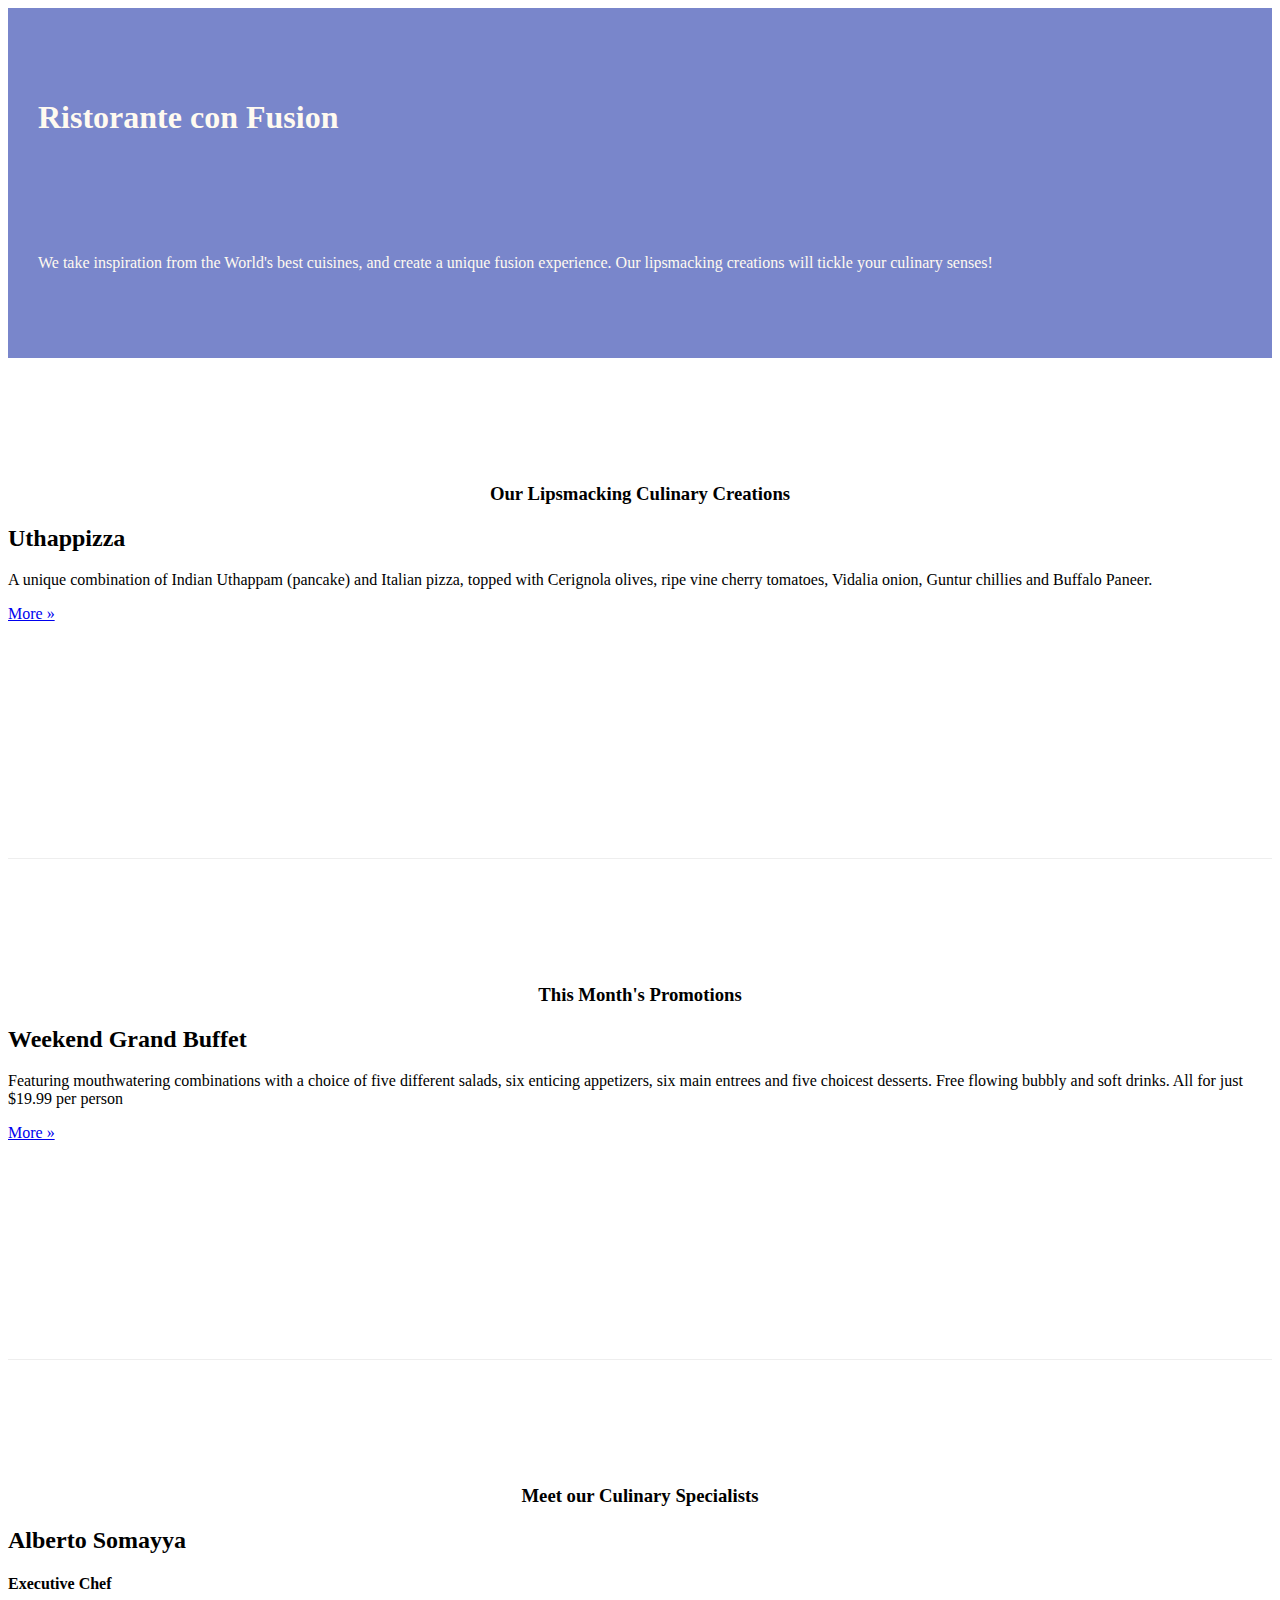
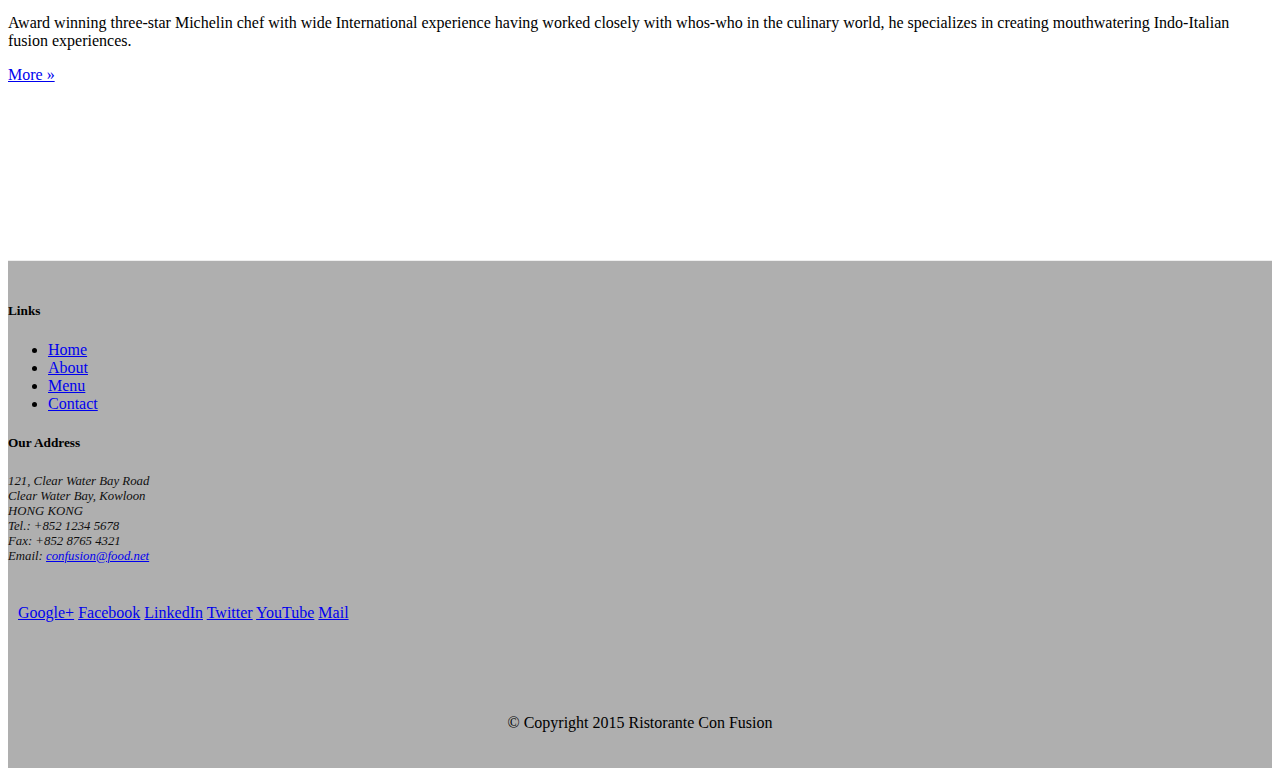
==== index.html @ 345f94f3 "Responsive Design and Bootstrap Grid System" ====
<!DOCTYPE html>
<html lang="en">

<head>
    <meta charset="utf-8">
    <meta http-equiv="X-UA-Compatible" content="IE=edge">
    <meta name="viewport" content="width=device-width, initial-scale=1">
    <!-- The above 3 meta tags *must* come first in the head; any other head 
         content must come *after* these tags -->
    <title>Ristorante Con Fusion</title>
        <!-- Bootstrap -->
    <!--<link href="css/bootstrap.min.css" rel="stylesheet"-->
    <!--link href="css/bootstrap-theme.min.css" rel="stylesheet"-->
    <link rel="stylesheet" href="https://stackpath.bootstrapcdn.com/bootstrap/4.2.1/css/bootstrap.min.css" integrity="sha384-GJzZqFGwb1QTTN6wy59ffF1BuGJpLSa9DkKMp0DgiMDm4iYMj70gZWKYbI706tWS" crossorigin="anonymous">
    <!-- jQuery library -->
    <script src="https://code.jquery.com/jquery-3.3.1.slim.min.js" integrity="sha384-q8i/X+965DzO0rT7abK41JStQIAqVgRVzpbzo5smXKp4YfRvH+8abtTE1Pi6jizo" crossorigin="anonymous"></script>
    <!-- Popper JS -->
    <script src="https://cdnjs.cloudflare.com/ajax/libs/popper.js/1.14.6/umd/popper.min.js" integrity="sha384-wHAiFfRlMFy6i5SRaxvfOCifBUQy1xHdJ/yoi7FRNXMRBu5WHdZYu1hA6ZOblgut" crossorigin="anonymous"></script>
    <!-- Latest compiled Javascript --> 
    <script src="https://stackpath.bootstrapcdn.com/bootstrap/4.2.1/js/bootstrap.min.js" integrity="sha384-B0UglyR+jN6CkvvICOB2joaf5I4l3gm9GU6Hc1og6Ls7i6U/mkkaduKaBhlAXv9k" crossorigin="anonymous"></script>
    <!-- Custom CSS -->
    <link href="css/mystyles.css" rel="stylesheet">
</head>

<body>

    <header class="jumbotron">

        <!-- Main component for a primary marketing message or call to action -->

        <div class="container">
            <div class="row row-header">
                <div class="col-xs-12 col-sm-8">
                    <h1>Ristorante con Fusion</h1>
                    <p style="padding:40px;"></p>
                    <p>We take inspiration from the World's best cuisines, and create a unique fusion experience. Our lipsmacking creations will tickle your culinary senses!</p>
                </div>
                <div class="col-xs-12 col-sm-4">
                </div>
            </div>
        </div>
    </header>

    <div class="container">
        <div class="row row-content">
            <div class="col-xs-12 col-sm-3 col order-12">
                <p style="padding:20px;"></p>
                <h3 align=center>Our Lipsmacking Culinary Creations</h3>
            </div>
            <div class="col-xs-12 col-sm-9 col order-1">
                <h2>Uthappizza</h2>
                <p>A unique combination of Indian Uthappam (pancake) and Italian pizza, topped with Cerignola olives, ripe vine cherry tomatoes, Vidalia onion, Guntur chillies and Buffalo Paneer.</p>
                <p><a  href="#">More &raquo;</a></p>
            </div>
        </div>

            <div class="row row-content">
                <div class="col-xs-12 col-sm-4">
                <p style="padding:20px;"></p>
                <h3 align=center>This Month's Promotions</h3>
            </div>
            <div class="col-xs-12 col-sm-8">
                <h2>Weekend Grand Buffet</h2>
                <p>Featuring mouthwatering combinations with a choice of five different salads, six enticing appetizers, six main entrees and five choicest desserts. Free flowing bubbly and soft drinks. All for just $19.99 per person </p>
                <p><a href="#">More &raquo;</a></p>
            </div>
        </div>
        
        
        <div class="row row-content">
            <div class="col-xs-12 col-sm-3 col order-last">
                <p style="padding:20px;"></p>
                <h3 align=center>Meet our Culinary Specialists</h3>
            </div>
            <div class="col-xs-12 col-sm-9 col order-first">
                <h2>Alberto Somayya</h2>
                <h4>Executive Chef</h4>
                <p>Award winning three-star Michelin chef with wide International experience having worked closely with whos-who in the culinary world, he specializes in creating mouthwatering Indo-Italian fusion experiences. </p>
                <p><a href="#">More &raquo;</a></p>
            </div>
        </div>
    </div>

    <footer class="row-footer">
        <div class="container">
            <div class="row">             
                <div class="col-xs-5 offset-xs-1 col-sm-2 offset-sm-1">
                    <h5>Links</h5>
                    <ul class="list-unstyled">
                        <li><a href="#">Home</a></li>
                        <li><a href="#">About</a></li>
                        <li><a href="#">Menu</a></li>
                        <li><a href="#">Contact</a></li>
                    </ul>
                </div>
                <div class="col-xs-6 col-sm-5">
                    <h5>Our Address</h5>
                    <address>
		              121, Clear Water Bay Road<br>
		              Clear Water Bay, Kowloon<br>
		              HONG KONG<br>
		              Tel.: +852 1234 5678<br>
		              Fax: +852 8765 4321<br>
		              Email: <a href="mailto:confusion@food.net">confusion@food.net</a>
		           </address>
                </div>
                <div class="col-xs-12 col-sm-4">
                    <div style="padding: 40px 10px;">
                        <a href="http://google.com/+">Google+</a>
                        <a href="http://www.facebook.com/profile.php?id=">Facebook</a>
                        <a href="http://www.linkedin.com/in/">LinkedIn</a>
                        <a href="http://twitter.com/">Twitter</a>
                        <a href="http://youtube.com/">YouTube</a>
                        <a href="mailto:">Mail</a>
                    </div>
                </div>
                <div class="col-xs-12">
                    <p style="padding:10px;"></p>
                    <p align=center>© Copyright 2015 Ristorante Con Fusion</p>
                </div>
            </div>
        </div>
    </footer>
 <!-- jQuery (necessary for Bootstrap's JavaScript plugins) -->
    <!--<script src="https://ajax.googleapis.com/ajax/libs/jquery/1.11.3/jquery.min.js"></script-->
    <!-- Include all compiled plugins (below), or include individual files as needed -->
    <!--<script src="js/bootstrap.min.js"></script-->
</body>

</html>
---- css/mystyles.css ----
.row-header {
    margin: 0px auto;
    padding: 0px auto;
}

.row-content {
    margin: 0px auto;
    padding: 50px 0px 50px 0px;
    border-bottom: 1px ridge;
    min-height: 400px;
}

.row-footer {
    background-color: #AfAfAf;
    margin: 0px auto;
    padding: 20px 0px 20px 0px;
}

.jumbotron {
    padding: 70px 30px 70px 30px;
    margin: 0px auto;
    background: #7986CB;
    color: floralwhite;
}

address {
    font-size: 80%;
    margin: 0px;
    color: #0f0f0f;
}
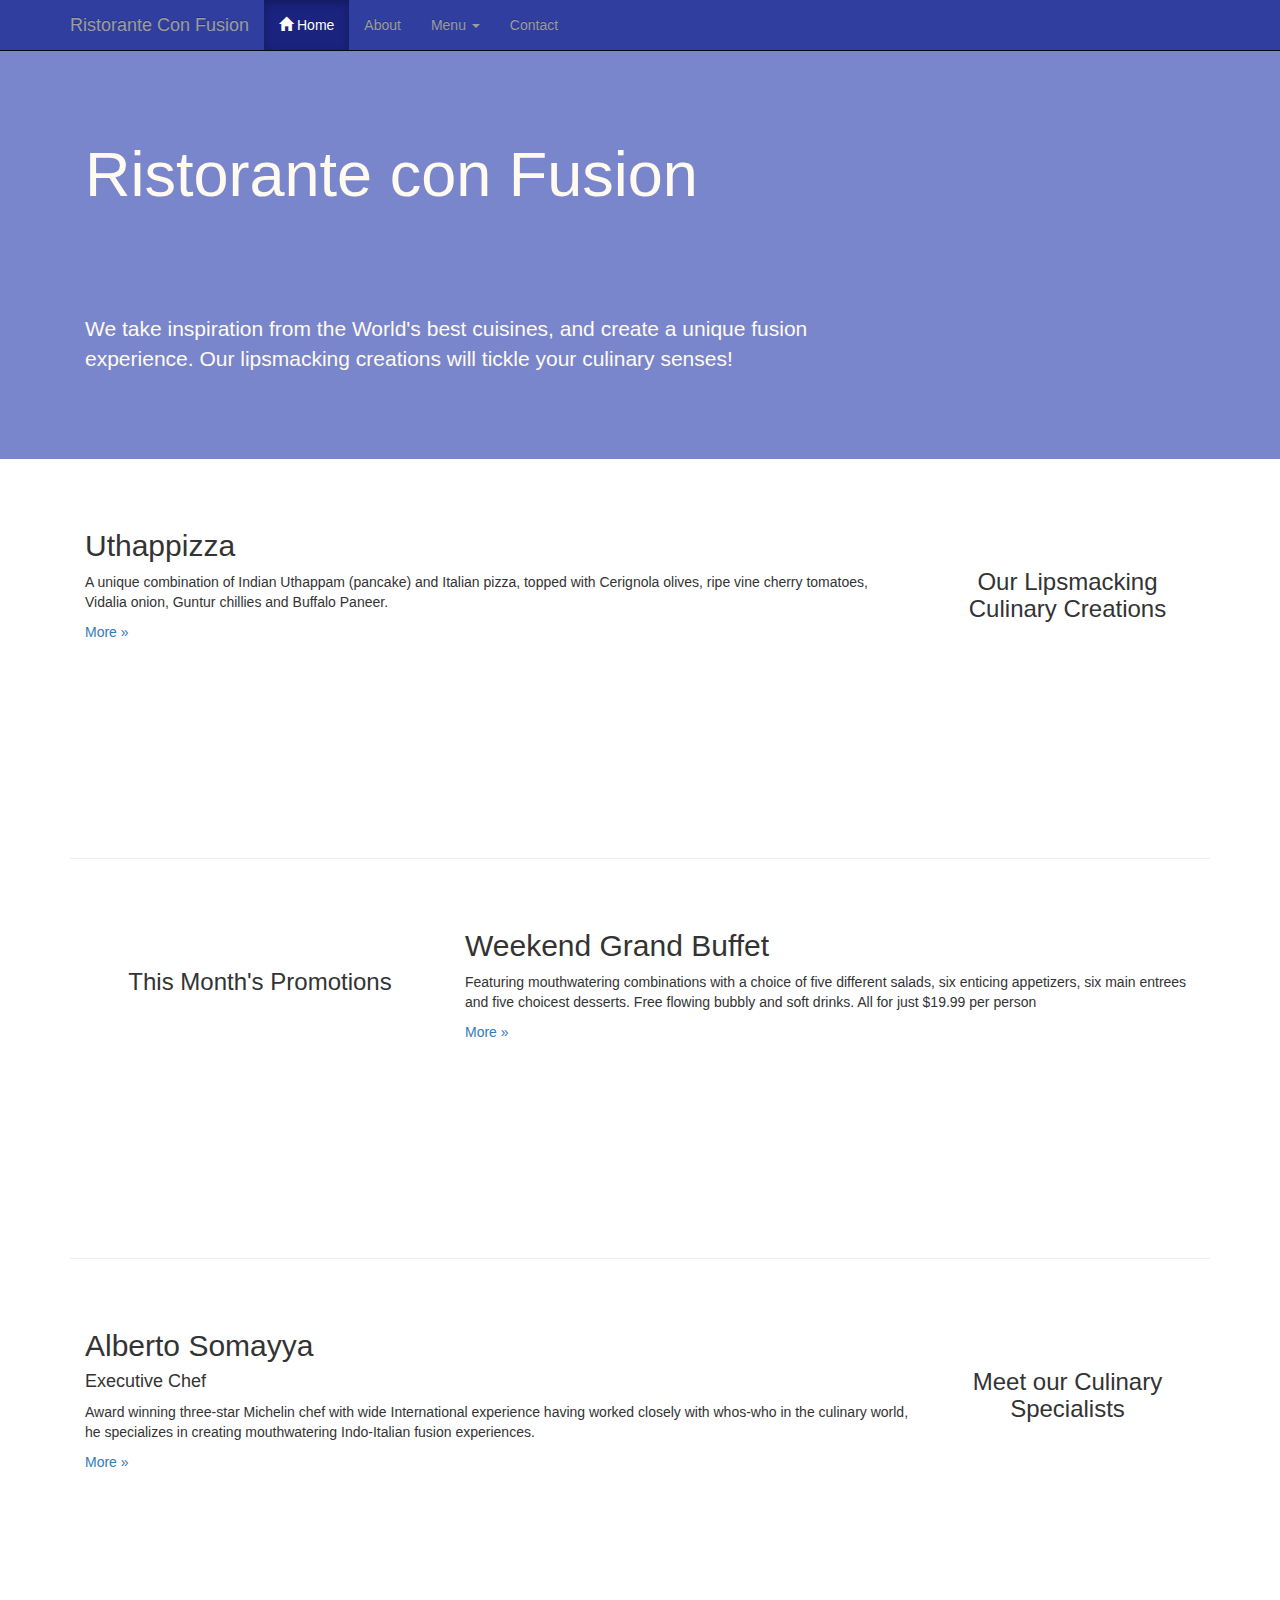
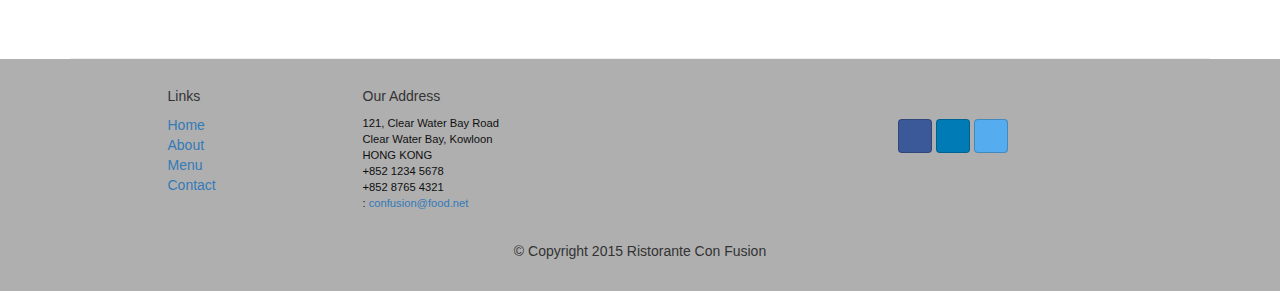
==== commit 19a98a86: "Navbar + Bootstrap versie3.3.7" ====
--- a/index.html
+++ b/index.html
@@ -9,21 +9,58 @@
          content must come *after* these tags -->
     <title>Ristorante Con Fusion</title>
         <!-- Bootstrap -->
-    <!--<link href="css/bootstrap.min.css" rel="stylesheet"-->
-    <!--link href="css/bootstrap-theme.min.css" rel="stylesheet"-->
-    <link rel="stylesheet" href="https://stackpath.bootstrapcdn.com/bootstrap/4.2.1/css/bootstrap.min.css" integrity="sha384-GJzZqFGwb1QTTN6wy59ffF1BuGJpLSa9DkKMp0DgiMDm4iYMj70gZWKYbI706tWS" crossorigin="anonymous">
-    <!-- jQuery library -->
-    <script src="https://code.jquery.com/jquery-3.3.1.slim.min.js" integrity="sha384-q8i/X+965DzO0rT7abK41JStQIAqVgRVzpbzo5smXKp4YfRvH+8abtTE1Pi6jizo" crossorigin="anonymous"></script>
-    <!-- Popper JS -->
-    <script src="https://cdnjs.cloudflare.com/ajax/libs/popper.js/1.14.6/umd/popper.min.js" integrity="sha384-wHAiFfRlMFy6i5SRaxvfOCifBUQy1xHdJ/yoi7FRNXMRBu5WHdZYu1hA6ZOblgut" crossorigin="anonymous"></script>
-    <!-- Latest compiled Javascript --> 
-    <script src="https://stackpath.bootstrapcdn.com/bootstrap/4.2.1/js/bootstrap.min.js" integrity="sha384-B0UglyR+jN6CkvvICOB2joaf5I4l3gm9GU6Hc1og6Ls7i6U/mkkaduKaBhlAXv9k" crossorigin="anonymous"></script>
+    <link href="css/bootstrap.min.css" rel="stylesheet">
+    <link href="css/bootstrap-theme.min.css" rel="stylesheet">
+     <!-- HTML5 shim and Respond.js for IE8 support of HTML5 elements and media queries -->
+    <!-- WARNING: Respond.js doesn't work if you view the page via file:// -->
+    <!--[if lt IE 9]>
+      <script src="https://oss.maxcdn.com/html5shiv/3.7.2/html5shiv.min.js"></script>
+      <script src="https://oss.maxcdn.com/respond/1.4.2/respond.min.js"></script>
+    <![endif]-->
+    
+    <!-- Font-Awesome -->
+    <link rel="stylesheet" href="https://use.fontawesome.com/releases/v5.6.3/css/all.css" integrity="sha384-UHRtZLI+pbxtHCWp1t77Bi1L4ZtiqrqD80Kn4Z8NTSRyMA2Fd33n5dQ8lWUE00s/" crossorigin="anonymous">
+    <!-- Bootstrap Social CSS -->
+    <link href="css/bootstrap-social.css" rel="stylesheet">
     <!-- Custom CSS -->
     <link href="css/mystyles.css" rel="stylesheet">
 </head>
 
 <body>
-
+<nav class="navbar navbar-inverse navbar-fixed-top" role="navigation">
+    <div class="container">
+       <div class="navbar-header">
+                <button type="button" class="navbar-toggle collapsed" data-toggle="collapse" data-target="#navbar" aria-expanded="false" aria-controls="navbar">
+                        <span class="sr-only">Toggle navigation</span>
+                        <span class="icon-bar"></span>
+                        <span class="icon-bar"></span>
+                        <span class="icon-bar"></span>
+                </button>
+                    <a class="navbar-brand" href="#">Ristorante Con Fusion</a>
+                </div> 
+    
+        <div id="navbar" class="navbar-collapse collapse">        
+        <ul class="nav navbar-nav">
+                    <li class="active"><a href="#"><span class="glyphicon glyphicon-home" aria-hidden="true"></span> Home</a></li>
+                    <li><a href="#">About</a></li>
+                    <li class="dropdown"><a href="#" class="dropdown-toggle" data-toggle="dropdown" role="button" aria-hashpopup="true" aria-expanded="false">Menu <span class="caret"></span></a>
+                    <ul class="dropdown-menu">
+                       <li><a href="#">Appetizers</a></li>
+                            <li><a href="#">Main Courses</a></li>
+                            <li><a href="#">Desserts</a></li>
+                            <li><a href="#">Drinks</a></li>
+                            <li role="separator" class="divider"></li>
+                            <li class="dropdown-header">Specials</li>
+                            <li><a href="#">Lunch Buffet</a></li>
+                            <li><a href="#">Weekend Brunch</a></li>  
+                        </ul>
+            </li>
+                    <li><a href="#">Contact</a></li>
+                </ul>
+        </div>
+    </div>
+    </nav>
+    
     <header class="jumbotron">
 
         <!-- Main component for a primary marketing message or call to action -->
@@ -43,11 +80,11 @@
 
     <div class="container">
         <div class="row row-content">
-            <div class="col-xs-12 col-sm-3 col order-12">
+            <div class="col-xs-12 col-sm-3 col-sm-push-9">
                 <p style="padding:20px;"></p>
                 <h3 align=center>Our Lipsmacking Culinary Creations</h3>
             </div>
-            <div class="col-xs-12 col-sm-9 col order-1">
+            <div class="col-xs-12 col-sm-9 col-sm-pull-3">
                 <h2>Uthappizza</h2>
                 <p>A unique combination of Indian Uthappam (pancake) and Italian pizza, topped with Cerignola olives, ripe vine cherry tomatoes, Vidalia onion, Guntur chillies and Buffalo Paneer.</p>
                 <p><a  href="#">More &raquo;</a></p>
@@ -68,11 +105,11 @@
         
         
         <div class="row row-content">
-            <div class="col-xs-12 col-sm-3 col order-last">
+            <div class="col-xs-12 col-sm-3 col-sm-push-9">
                 <p style="padding:20px;"></p>
                 <h3 align=center>Meet our Culinary Specialists</h3>
             </div>
-            <div class="col-xs-12 col-sm-9 col order-first">
+            <div class="col-xs-12 col-sm-9 col-sm-pull-3">
                 <h2>Alberto Somayya</h2>
                 <h4>Executive Chef</h4>
                 <p>Award winning three-star Michelin chef with wide International experience having worked closely with whos-who in the culinary world, he specializes in creating mouthwatering Indo-Italian fusion experiences. </p>
@@ -84,7 +121,7 @@
     <footer class="row-footer">
         <div class="container">
             <div class="row">             
-                <div class="col-xs-5 offset-xs-1 col-sm-2 offset-sm-1">
+                <div class="col-xs-5 col-xs-offset-1 col-sm-2 col-sm-offset-1">
                     <h5>Links</h5>
                     <ul class="list-unstyled">
                         <li><a href="#">Home</a></li>
@@ -99,19 +136,19 @@
 		              121, Clear Water Bay Road<br>
 		              Clear Water Bay, Kowloon<br>
 		              HONG KONG<br>
-		              Tel.: +852 1234 5678<br>
-		              Fax: +852 8765 4321<br>
-		              Email: <a href="mailto:confusion@food.net">confusion@food.net</a>
+		              <i class="fa fa-phone"></i> +852 1234 5678<br>
+		              <i class="fa fa-fax"></i> +852 8765 4321<br>
+		              <i class="fa fa-envelope"></i>: <a href="mailto:confusion@food.net">confusion@food.net</a>
 		           </address>
                 </div>
                 <div class="col-xs-12 col-sm-4">
-                    <div style="padding: 40px 10px;">
-                        <a href="http://google.com/+">Google+</a>
-                        <a href="http://www.facebook.com/profile.php?id=">Facebook</a>
-                        <a href="http://www.linkedin.com/in/">LinkedIn</a>
-                        <a href="http://twitter.com/">Twitter</a>
-                        <a href="http://youtube.com/">YouTube</a>
-                        <a href="mailto:">Mail</a>
+                    <div class="navbar-nav" style="padding: 40px 10px;">
+                        <a class="btn btn-social-icon btn-google-plus" href="http://google.com/+"><i class="fab fa-google-plus"></i></a>
+                        <a class="btn btn-social-icon btn-facebook" href="http://www.facebook.com/profile.php?id="><i class="fab fa-facebook"></i></a>
+                        <a class="btn btn-social-icon btn-linkedin" href="http://www.linkedin.com/in/"><i class="fab fa-linkedin"></i></a>
+                        <a class="btn btn-social-icon btn-twitter" href="http://twitter.com/"><i class="fab fa-twitter"></i></a>
+                        <a class="btn btn-social-icon btn-youtube" href="http://youtube.com/"><i class="fab fa-youtube"></i></a>
+                        <a class="btn btn-social-icon" href="mailto:"><i class="far fa-envelope-open"></i></a>
                     </div>
                 </div>
                 <div class="col-xs-12">
@@ -122,9 +159,9 @@
         </div>
     </footer>
  <!-- jQuery (necessary for Bootstrap's JavaScript plugins) -->
-    <!--<script src="https://ajax.googleapis.com/ajax/libs/jquery/1.11.3/jquery.min.js"></script-->
+    <script src="https://ajax.googleapis.com/ajax/libs/jquery/1.11.3/jquery.min.js"></script>
     <!-- Include all compiled plugins (below), or include individual files as needed -->
-    <!--<script src="js/bootstrap.min.js"></script-->
+    <script src="js/bootstrap.min.js"></script>
 </body>
 
 </html>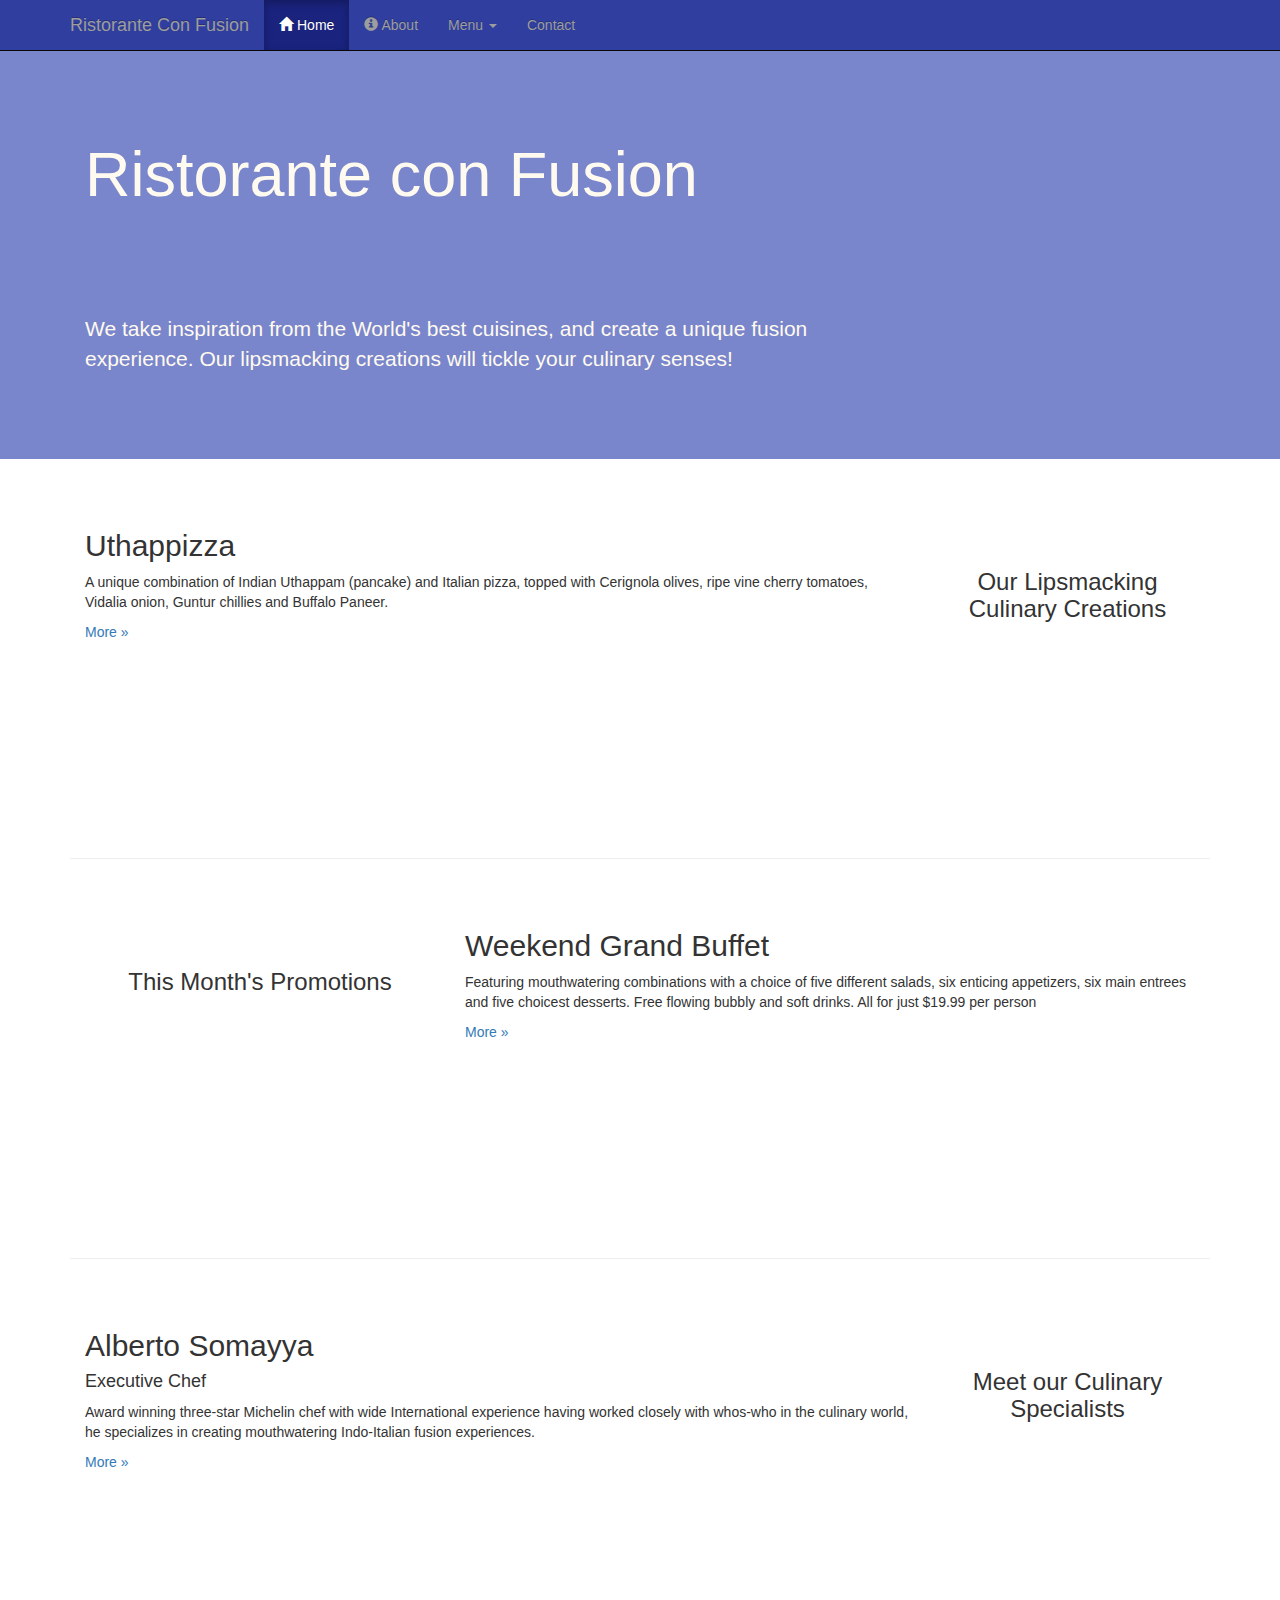
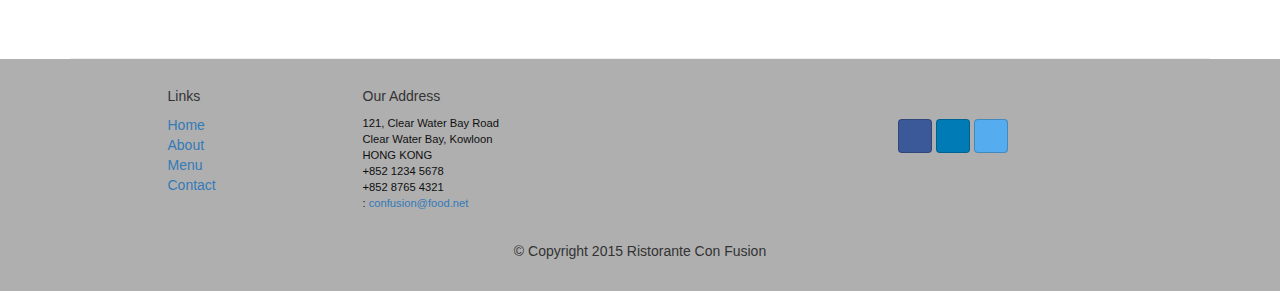
==== commit f8498fa0: "Breadcrumbs" ====
--- a/index.html
+++ b/index.html
@@ -41,8 +41,8 @@
     
         <div id="navbar" class="navbar-collapse collapse">        
         <ul class="nav navbar-nav">
-                    <li class="active"><a href="#"><span class="glyphicon glyphicon-home" aria-hidden="true"></span> Home</a></li>
-                    <li><a href="#">About</a></li>
+                    <li class="active"><a href="index.html"><span class="glyphicon glyphicon-home" aria-hidden="true"></span> Home</a></li>
+                    <li><a href="aboutus.html"><span class="glyphicon glyphicon-info-sign" aria-hidden="true"></span> About</a></li>
                     <li class="dropdown"><a href="#" class="dropdown-toggle" data-toggle="dropdown" role="button" aria-hashpopup="true" aria-expanded="false">Menu <span class="caret"></span></a>
                     <ul class="dropdown-menu">
                        <li><a href="#">Appetizers</a></li>
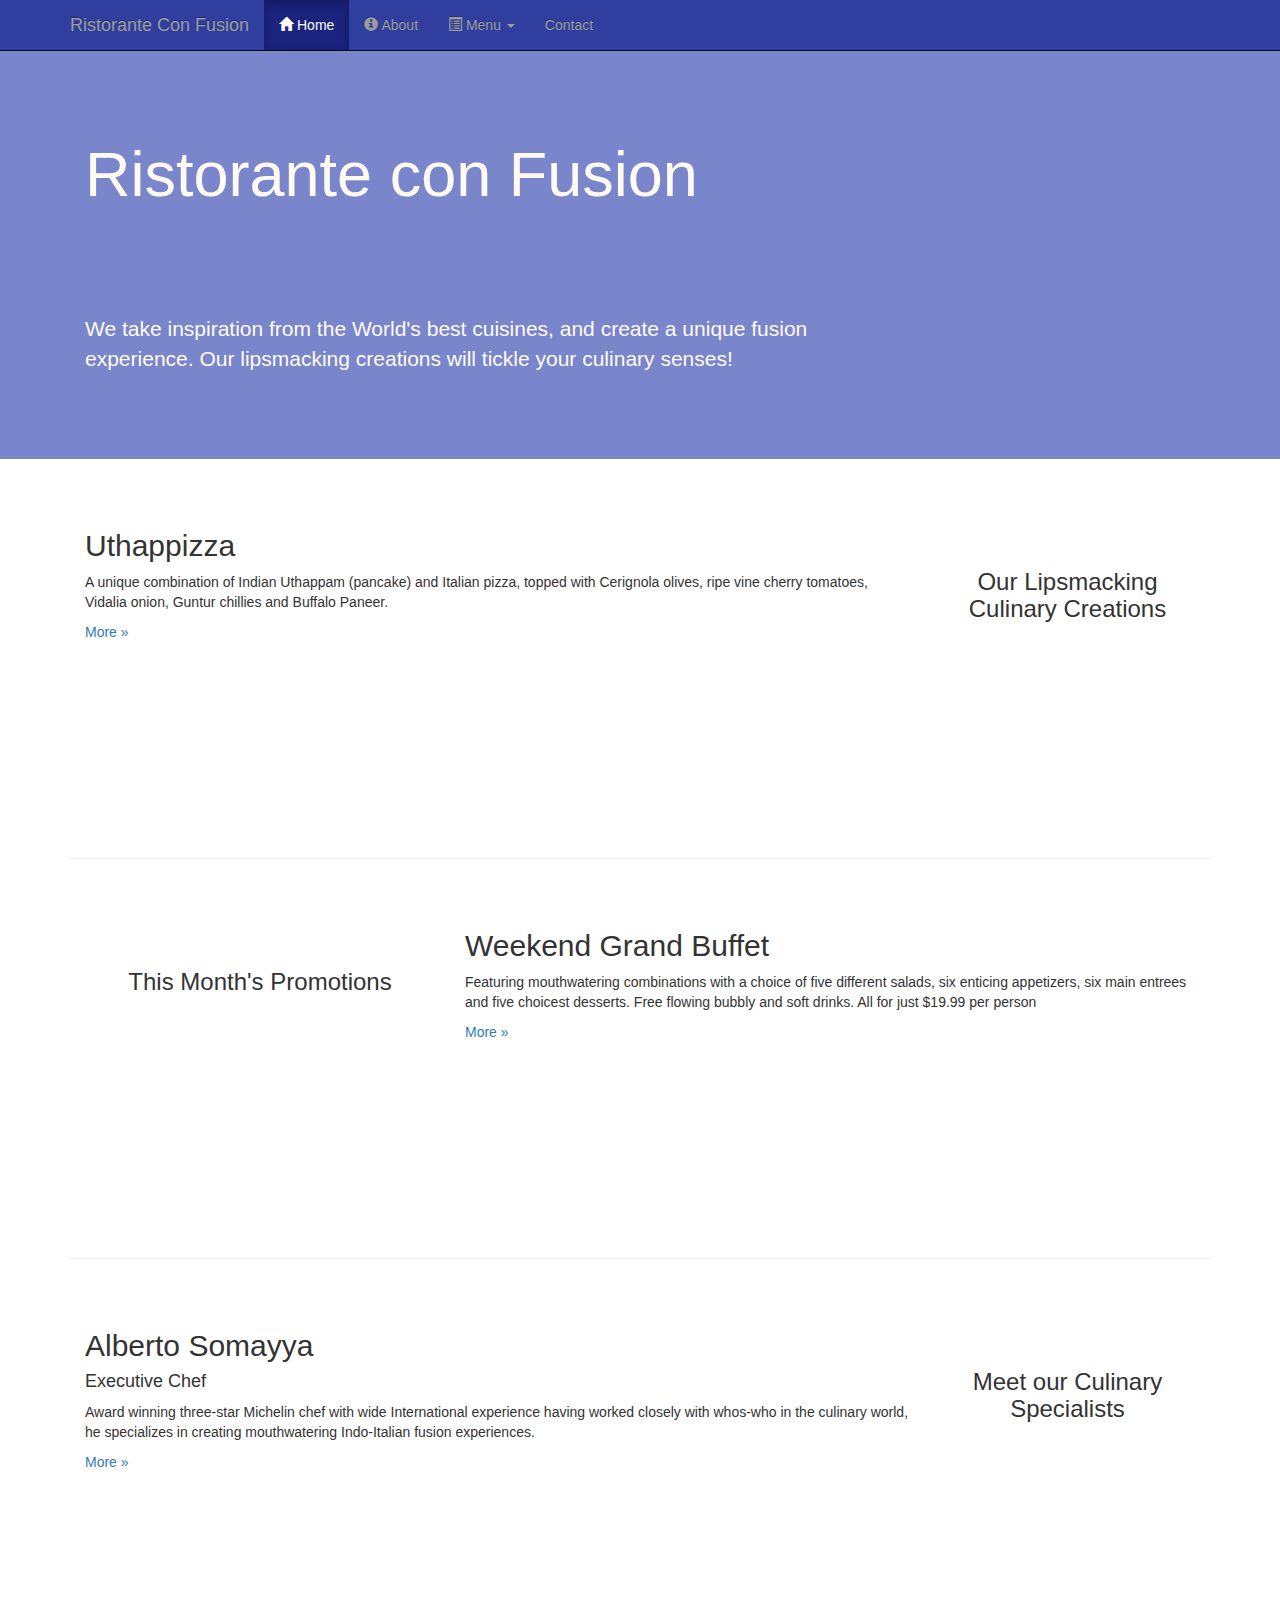
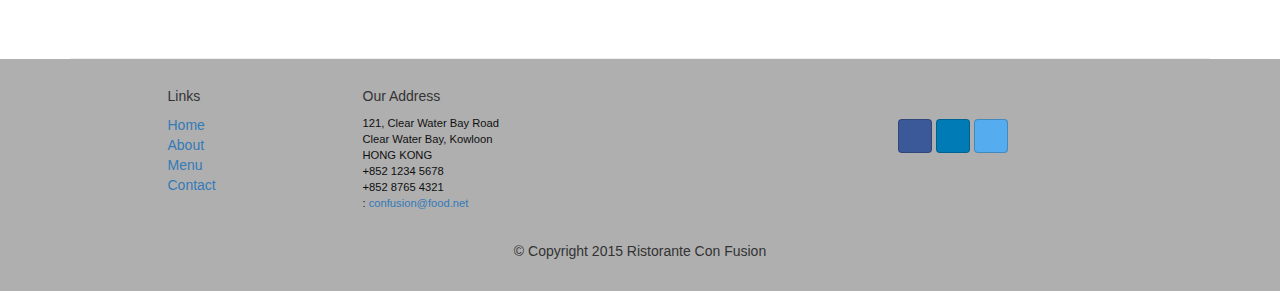
==== commit 248e597e: "Buttons and Forms" ====
--- a/index.html
+++ b/index.html
@@ -43,7 +43,7 @@
         <ul class="nav navbar-nav">
                     <li class="active"><a href="index.html"><span class="glyphicon glyphicon-home" aria-hidden="true"></span> Home</a></li>
                     <li><a href="aboutus.html"><span class="glyphicon glyphicon-info-sign" aria-hidden="true"></span> About</a></li>
-                    <li class="dropdown"><a href="#" class="dropdown-toggle" data-toggle="dropdown" role="button" aria-hashpopup="true" aria-expanded="false">Menu <span class="caret"></span></a>
+                    <li class="dropdown"><a href="#" class="dropdown-toggle" data-toggle="dropdown" role="button" aria-hashpopup="true" aria-expanded="false"><span class="glyphicon glyphicon-list-alt" aria-hidden="true"></span> Menu <span class="caret"></span></a>
                     <ul class="dropdown-menu">
                        <li><a href="#">Appetizers</a></li>
                             <li><a href="#">Main Courses</a></li>
@@ -55,7 +55,7 @@
                             <li><a href="#">Weekend Brunch</a></li>  
                         </ul>
             </li>
-                    <li><a href="#">Contact</a></li>
+                    <li><a href="contactus.html"><i class="far fa-envelope-open" aria-hidden="true"></i> Contact</a></li>
                 </ul>
         </div>
     </div>
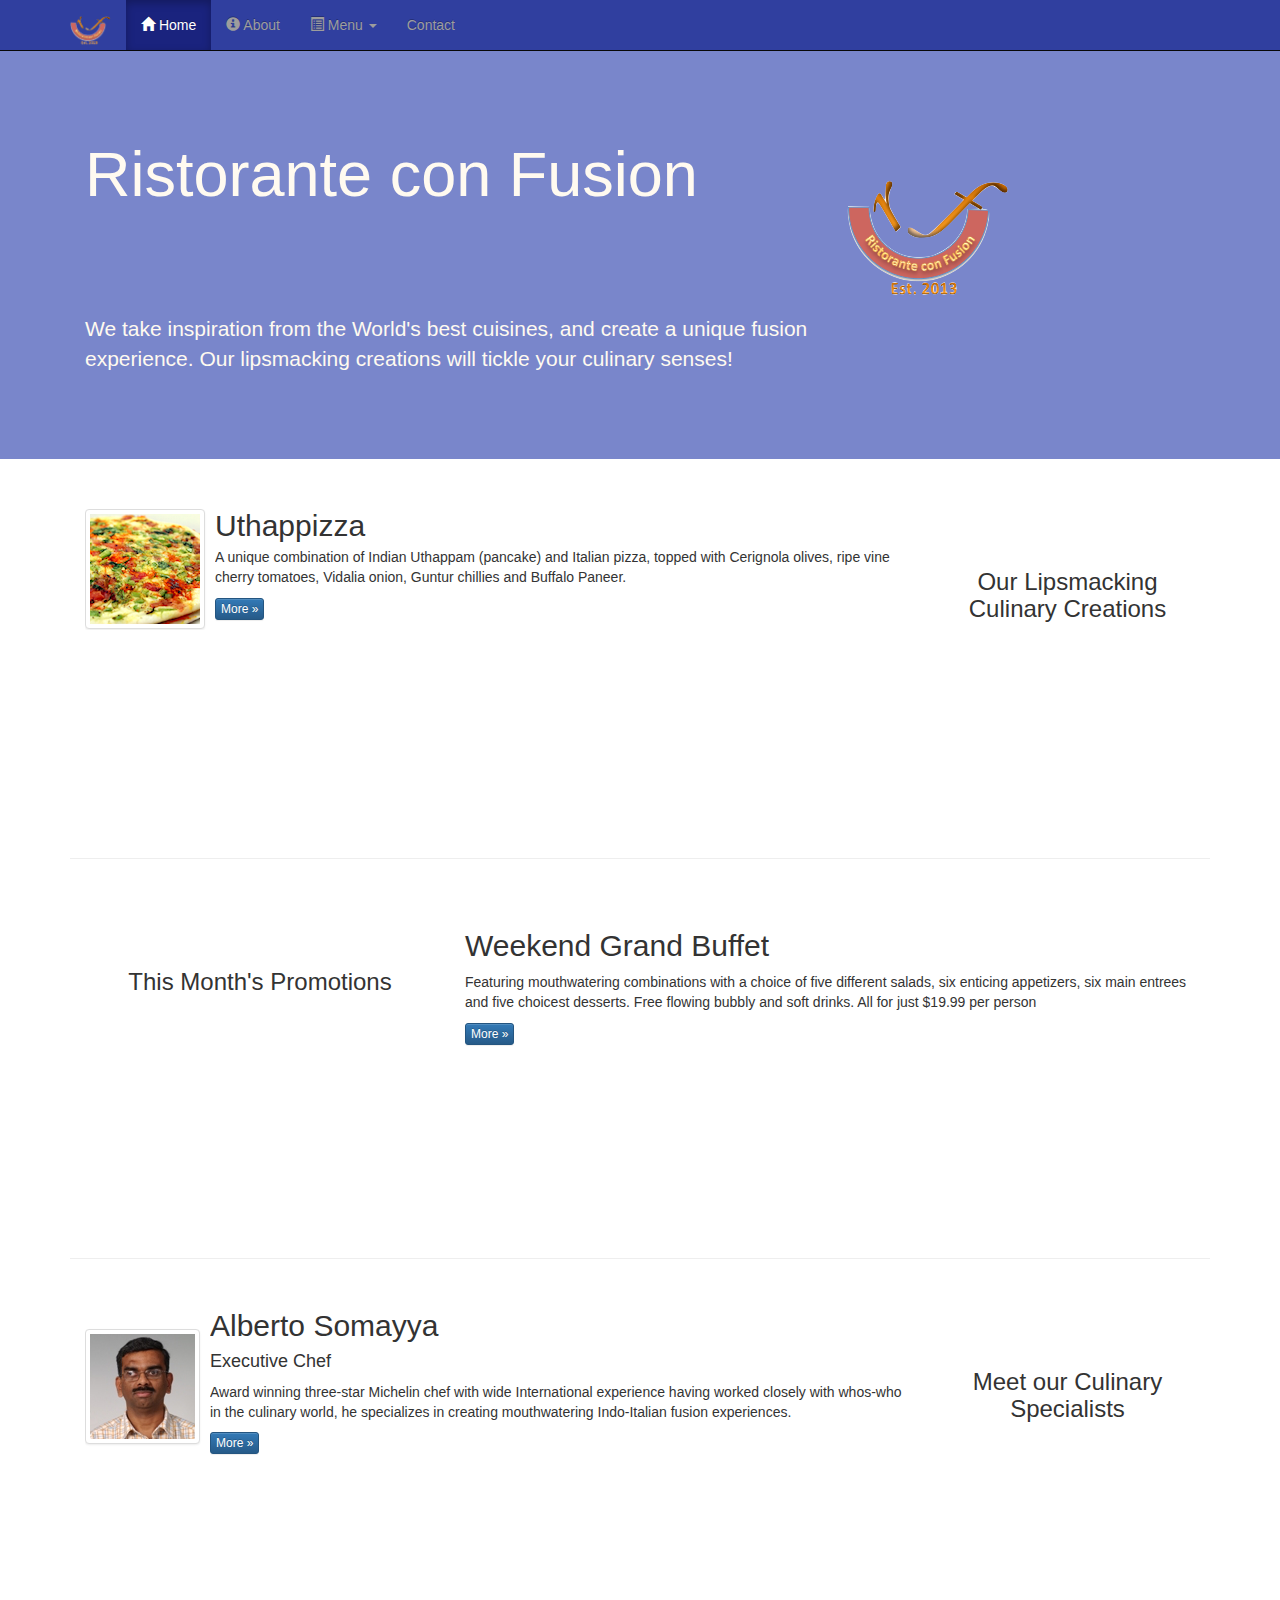
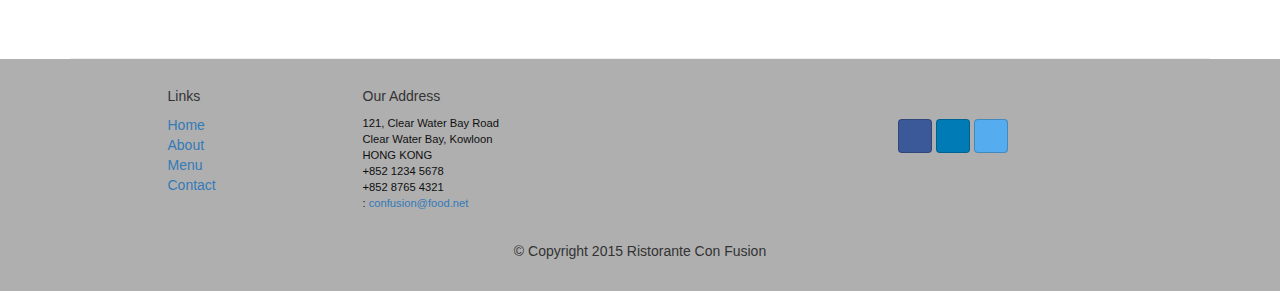
==== commit d23bbab1: "Images and Media" ====
--- a/index.html
+++ b/index.html
@@ -36,7 +36,7 @@
                         <span class="icon-bar"></span>
                         <span class="icon-bar"></span>
                 </button>
-                    <a class="navbar-brand" href="#">Ristorante Con Fusion</a>
+                    <a class="navbar-brand" href="index.html"><img src="img/logo.png" height=30 width=41></a>
                 </div> 
     
         <div id="navbar" class="navbar-collapse collapse">        
@@ -72,7 +72,9 @@
                     <p style="padding:40px;"></p>
                     <p>We take inspiration from the World's best cuisines, and create a unique fusion experience. Our lipsmacking creations will tickle your culinary senses!</p>
                 </div>
-                <div class="col-xs-12 col-sm-4">
+                <div class="col-xs-12 col-sm-2">
+                    <p style="padding:20px;"></p>
+                    <img src="img/logo.png" class="img=responsive">
                 </div>
             </div>
         </div>
@@ -85,12 +87,20 @@
                 <h3 align=center>Our Lipsmacking Culinary Creations</h3>
             </div>
             <div class="col-xs-12 col-sm-9 col-sm-pull-3">
-                <h2>Uthappizza</h2>
+                <div class ="media">
+                <div class="media-left media-middle">
+                    <a href="#">
+                    <img class="media-object img-thumbnail" src="img/uthappizza.png" alt="Uthappizza">
+                    </a>
+                </div>                
+                <div class="media-body">
+                <h2 class="media-heading">Uthappizza</h2>
                 <p>A unique combination of Indian Uthappam (pancake) and Italian pizza, topped with Cerignola olives, ripe vine cherry tomatoes, Vidalia onion, Guntur chillies and Buffalo Paneer.</p>
-                <p><a  href="#">More &raquo;</a></p>
+                <p><a class="btn btn-primary btn-xs" href="#">More &raquo;</a></p>
             </div>
         </div>
-
+            </div>
+</div>
             <div class="row row-content">
                 <div class="col-xs-12 col-sm-4">
                 <p style="padding:20px;"></p>
@@ -99,7 +109,7 @@
             <div class="col-xs-12 col-sm-8">
                 <h2>Weekend Grand Buffet</h2>
                 <p>Featuring mouthwatering combinations with a choice of five different salads, six enticing appetizers, six main entrees and five choicest desserts. Free flowing bubbly and soft drinks. All for just $19.99 per person </p>
-                <p><a href="#">More &raquo;</a></p>
+                <p><a class="btn btn-primary btn-xs" href="#">More &raquo;</a></p>
             </div>
         </div>
         
@@ -110,11 +120,20 @@
                 <h3 align=center>Meet our Culinary Specialists</h3>
             </div>
             <div class="col-xs-12 col-sm-9 col-sm-pull-3">
-                <h2>Alberto Somayya</h2>
+                <div class="media">
+                <div class="media-left media-middle">
+                    <a href="#">
+                    <img class="media-object img-thumbnail" src="img/alberto.png" alt="Alberto Somayya">
+                    </a>    
+                    </div>
+                    <div class="media-body">
+                    <h2 class="media-heading">Alberto Somayya</h2>
                 <h4>Executive Chef</h4>
                 <p>Award winning three-star Michelin chef with wide International experience having worked closely with whos-who in the culinary world, he specializes in creating mouthwatering Indo-Italian fusion experiences. </p>
-                <p><a href="#">More &raquo;</a></p>
+                <p><a class="btn btn-primary btn-xs" href="#">More &raquo;</a></p>
             </div>
+             </div>
+                </div>       
         </div>
     </div>
 
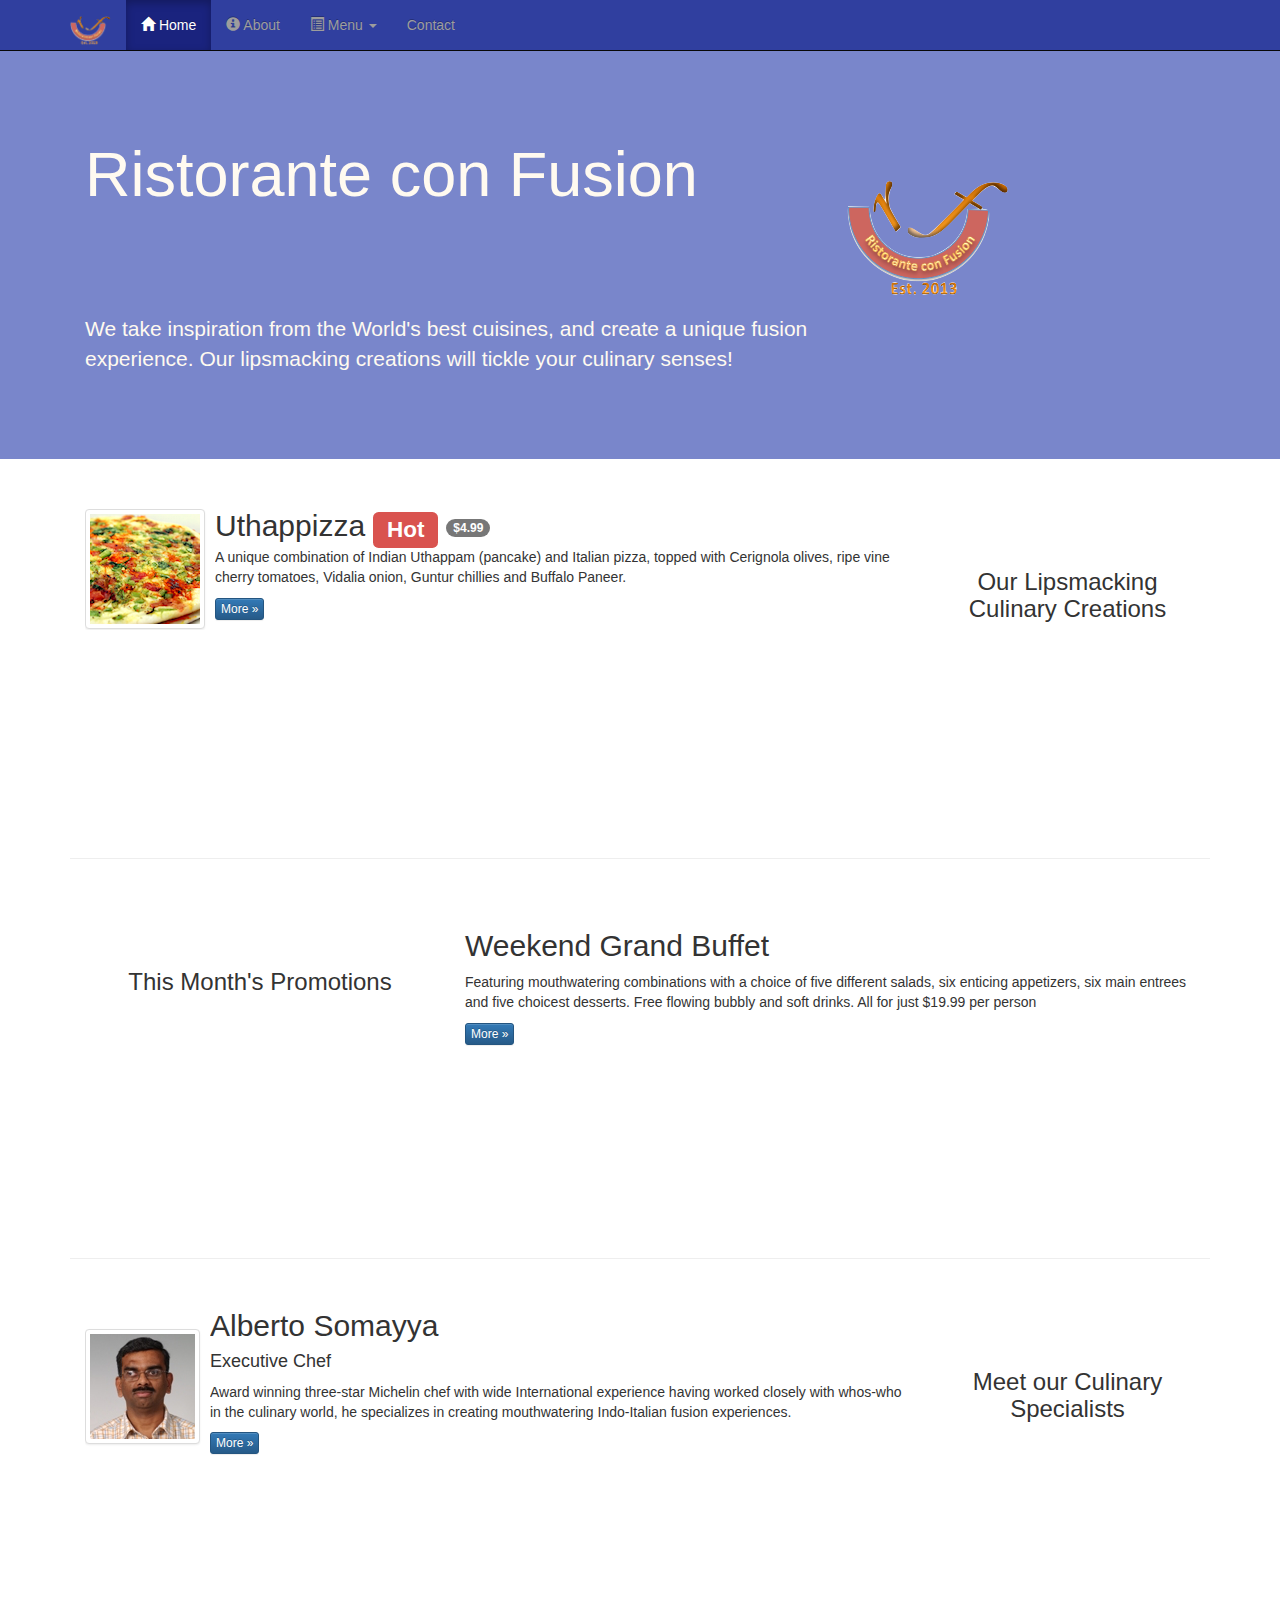
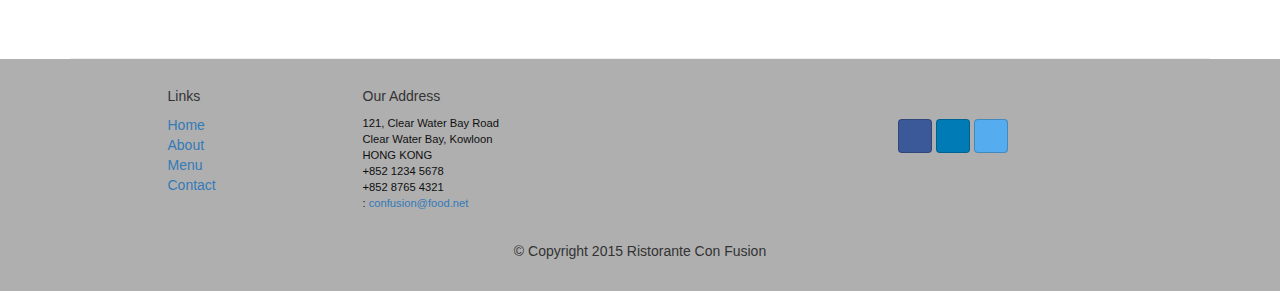
==== commit 17469a66: "Alerting Users" ====
--- a/index.html
+++ b/index.html
@@ -94,7 +94,7 @@
                     </a>
                 </div>                
                 <div class="media-body">
-                <h2 class="media-heading">Uthappizza</h2>
+                <h2 class="media-heading">Uthappizza <span class="label label-danger label-xs">Hot</span> <span class="badge">$4.99</span></h2>
                 <p>A unique combination of Indian Uthappam (pancake) and Italian pizza, topped with Cerignola olives, ripe vine cherry tomatoes, Vidalia onion, Guntur chillies and Buffalo Paneer.</p>
                 <p><a class="btn btn-primary btn-xs" href="#">More &raquo;</a></p>
             </div>
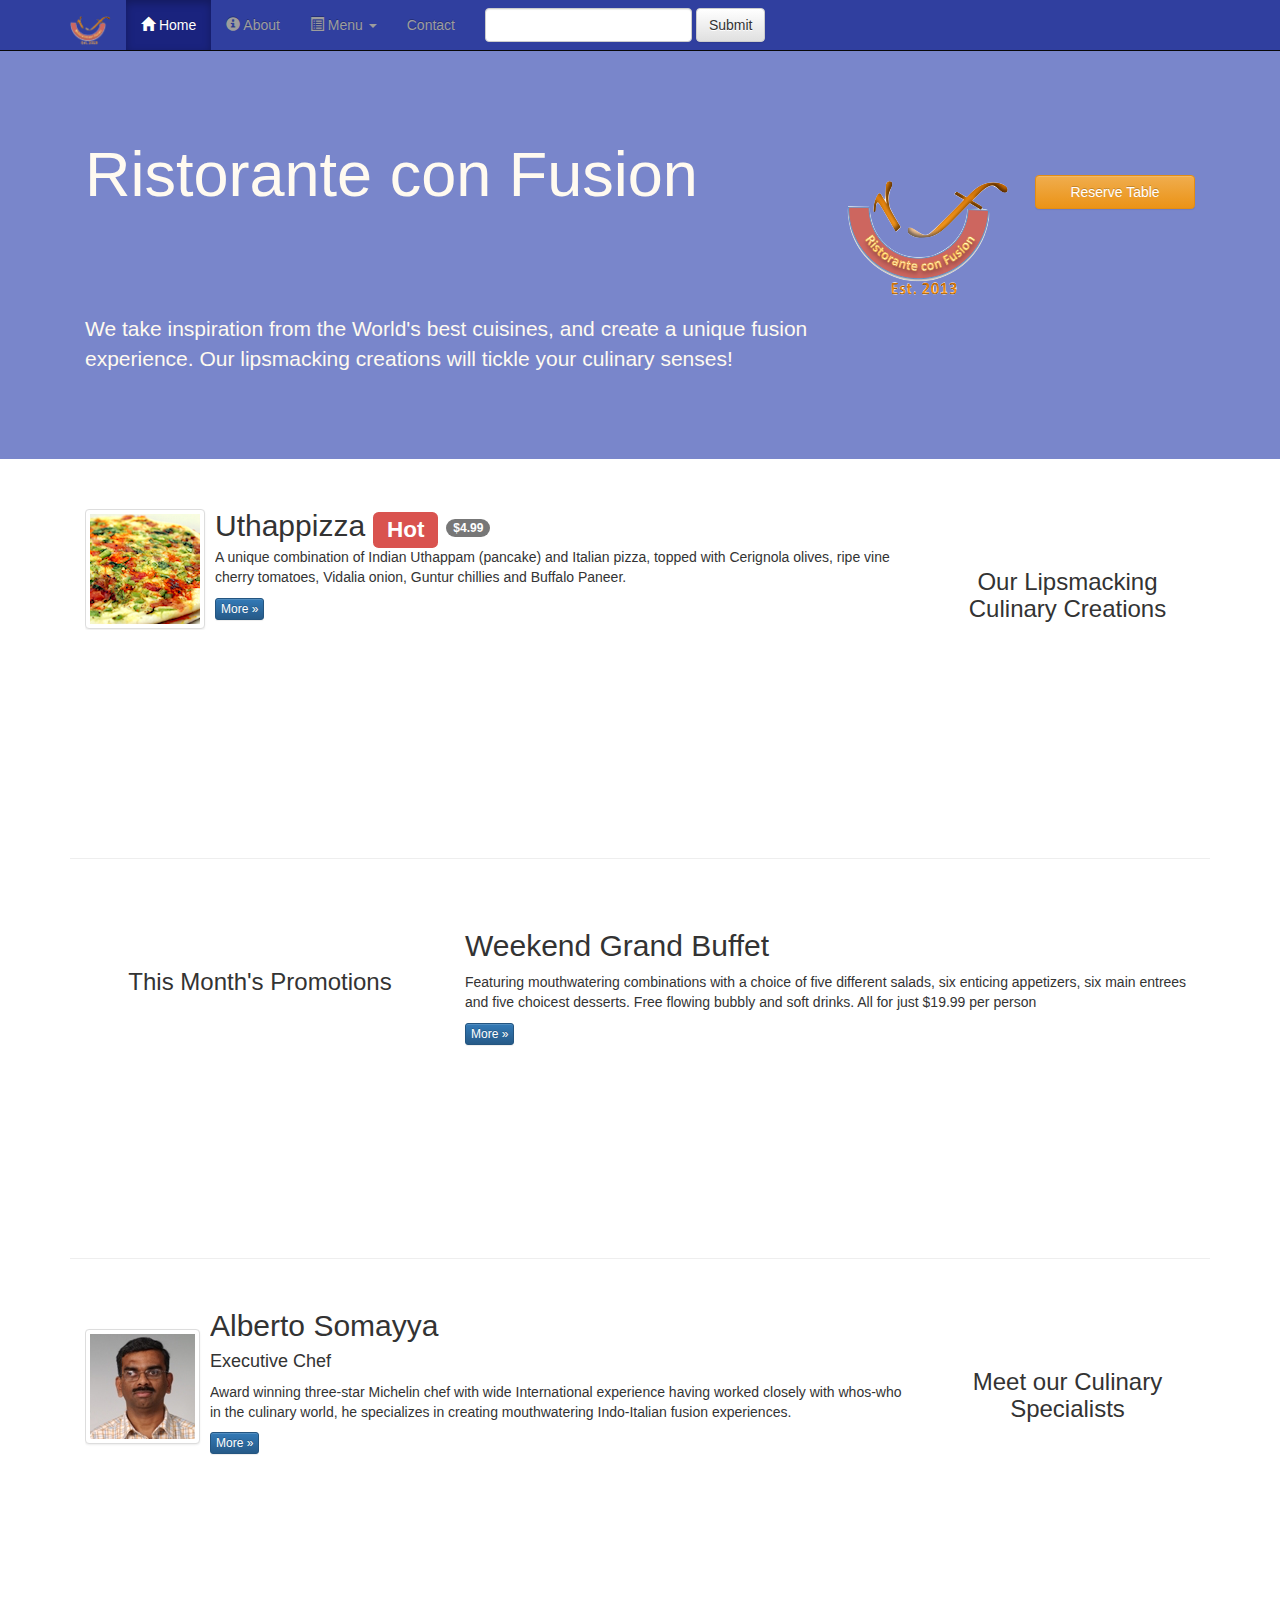
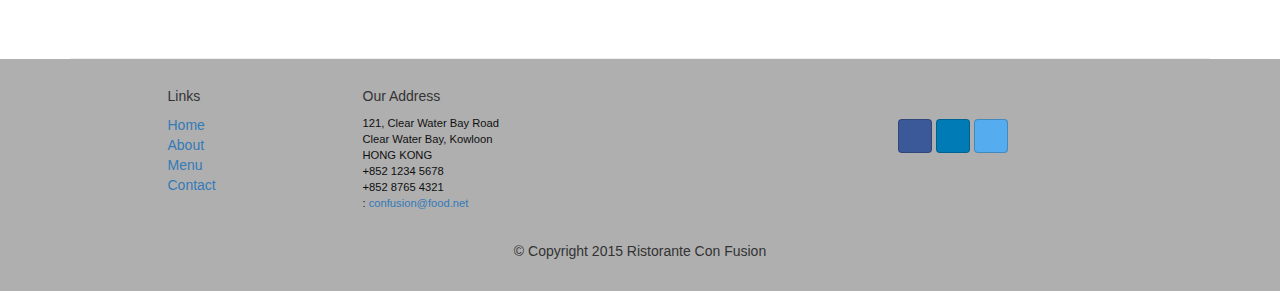
==== commit bfec2c85: "Accordion, Scrollspy and Affix" ====
--- a/index.html
+++ b/index.html
@@ -56,6 +56,13 @@
                         </ul>
             </li>
                     <li><a href="contactus.html"><i class="far fa-envelope-open" aria-hidden="true"></i> Contact</a></li>
+            
+            <form class="navbar-form navbar-left">
+            <div class="form-group">
+                <input type="email" class="form-control" id="emailid" name="emailid">
+                </div>
+                <button type="submit" class="btn btn-default">Submit</button>
+                </form>
                 </ul>
         </div>
     </div>
@@ -75,6 +82,11 @@
                 <div class="col-xs-12 col-sm-2">
                     <p style="padding:20px;"></p>
                     <img src="img/logo.png" class="img=responsive">
+                </div>
+                <div class="col-xs-12 col-sm-2">
+                <p style="padding:20px;"></p>
+                    
+                <a type="button" class="btn btn-warning btn-block" data-toggle="tooltip" title="Or Call us at +852 12345678" data-placement="bottom" href="#reserveform">Reserve Table</a>
                 </div>
             </div>
         </div>
@@ -181,6 +193,11 @@
     <script src="https://ajax.googleapis.com/ajax/libs/jquery/1.11.3/jquery.min.js"></script>
     <!-- Include all compiled plugins (below), or include individual files as needed -->
     <script src="js/bootstrap.min.js"></script>
+    <script>
+    $(document).ready(function(){
+        $('[data-toggle="tooltip]').tooltip();
+    });
+    </script>
 </body>
 
 </html>--- a/css/mystyles.css
+++ b/css/mystyles.css
@@ -59,4 +59,15 @@
     font-size: 80%;
     margin: 0px;
     color: #0f0f0f;
+}
+
+.tab-content {
+    border-left: 1px solid #ddd;
+    border-right: 1px solid #ddd;
+    border-bottom: 1px solid #ddd;
+    padding: 10px;
+}
+
+.affix {
+    top: 100px;
 }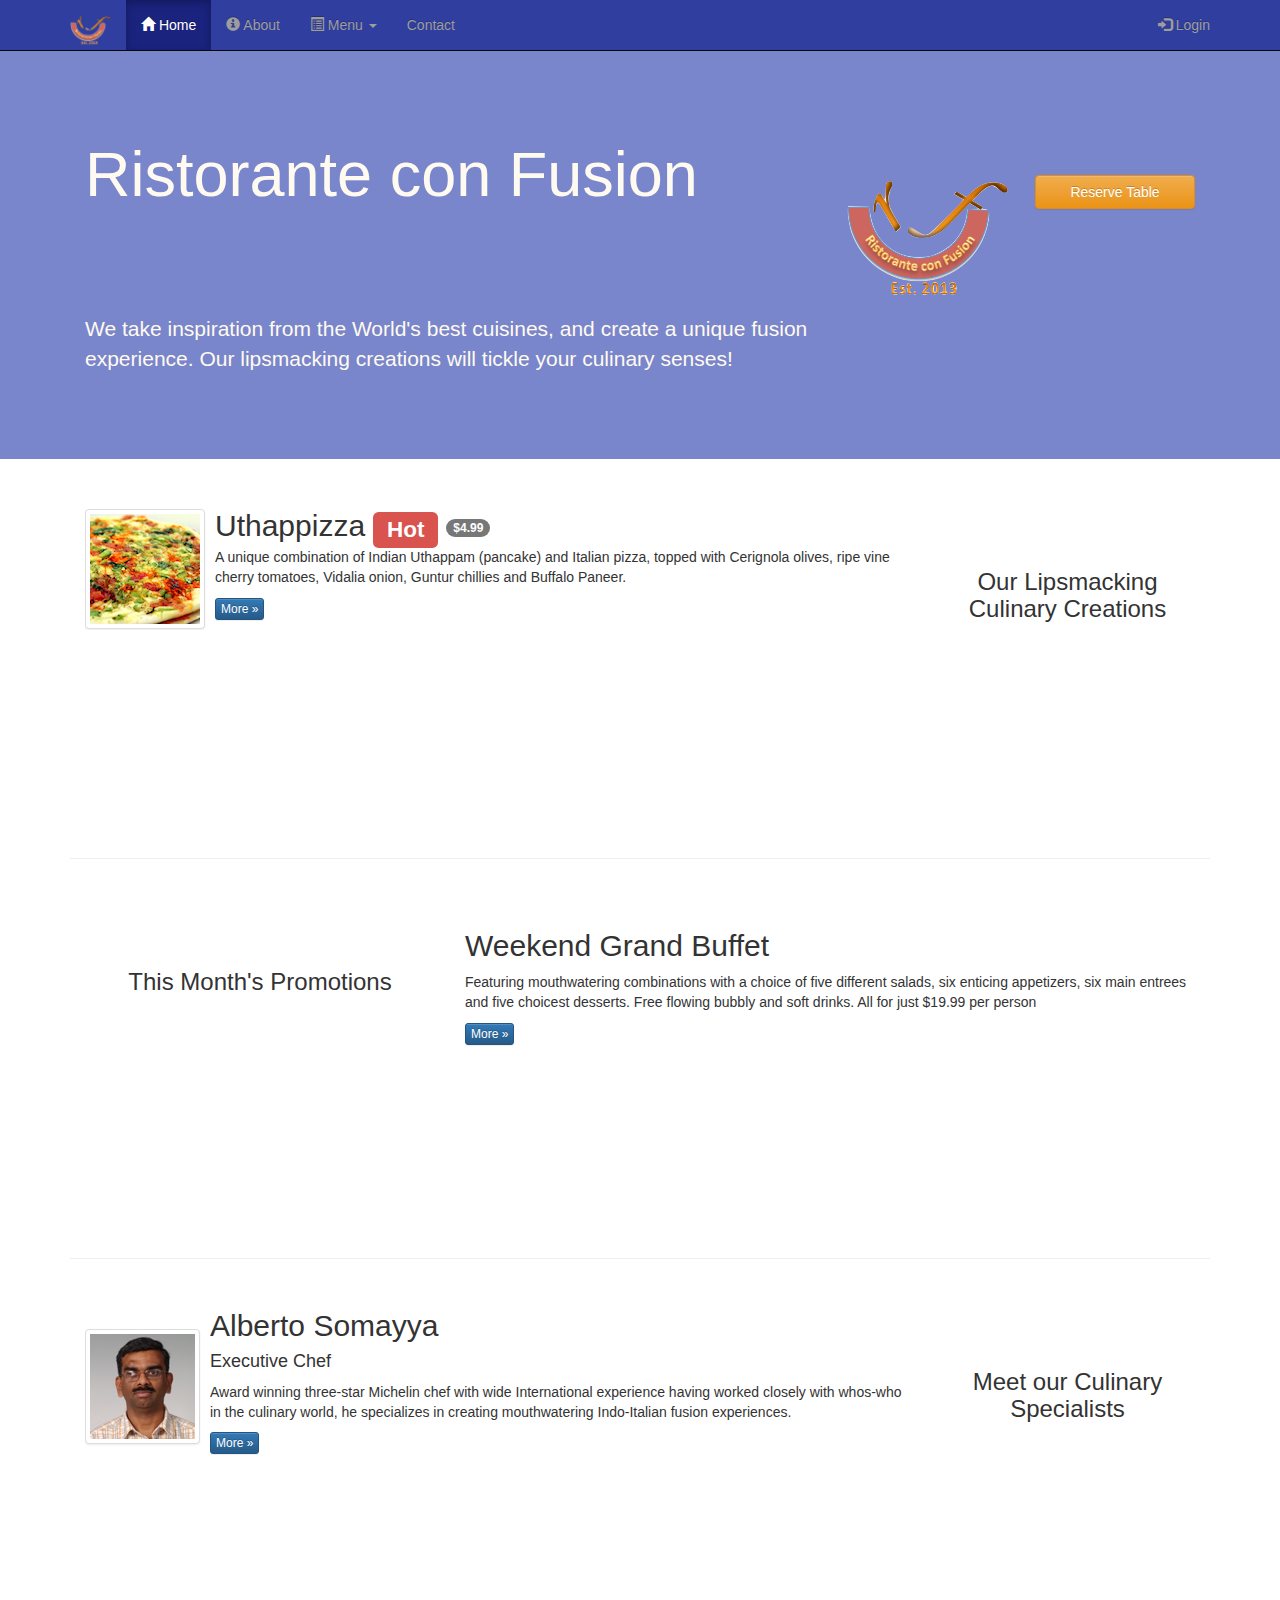
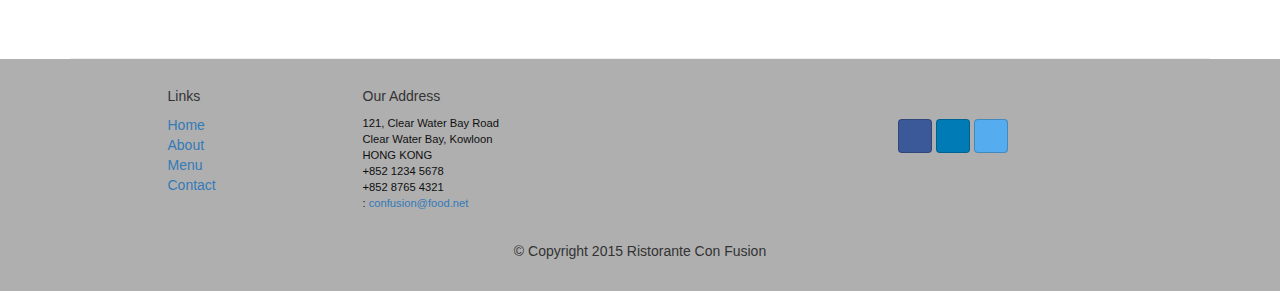
==== commit a7b5f3be: "Tooltips and Modals" ====
--- a/index.html
+++ b/index.html
@@ -56,17 +56,46 @@
                         </ul>
             </li>
                     <li><a href="contactus.html"><i class="far fa-envelope-open" aria-hidden="true"></i> Contact</a></li>
-            
-            <form class="navbar-form navbar-left">
+            </ul>
+           <ul class="nav navbar-nav navbar-right">
+            <li><a data-toggle="modal" data-target="#loginModal"><span class="glyphicon glyphicon-log-in"></span> Login</a>
+               </li>
+            </ul> 
+        </div>      
+        </div> 
+    </nav>
+    <div id="loginModal" class="modal fade" role="dialog">
+    <div class="modal-dialog">
+       
+        <div class="modal-content">
+        <div class="modal-header">
+            <button type="button" class="close" data-dismiss="modal">&times;</button>
+            <h4 class="modal-title">Login </h4>
+            </div>
+            <div class="modal-body">
+            <form class="form-inline">
             <div class="form-group">
-                <input type="email" class="form-control" id="emailid" name="emailid">
-                </div>
-                <button type="submit" class="btn btn-default">Submit</button>
+                <label class="sr-only" for="email">Email address</label>
+                <input type="email" class="form-control input-sm" id="email" placeholder="Email">
+                </div>
+                <div class="form-group">
+                    <label class="sr-only" for="password">Password</label>                      <input type="password" class="form-control input-sm" id="password" placeholder="password">
+                                      </div>
+                <div class="checkbox">
+                    <label>
+                    <input type="checkbox">Remember me
+                    </label>
+                </div>
+                
+                <button type="submit" class="btn btn-info btn-sm">Sign in</button>
+                <button type="button btn-default btn-sm" data-dismiss="modal">Cancel</button>
                 </form>
-                </ul>
+            </div>
+        </div>
         </div>
     </div>
-    </nav>
+     
+    
     
     <header class="jumbotron">
 
